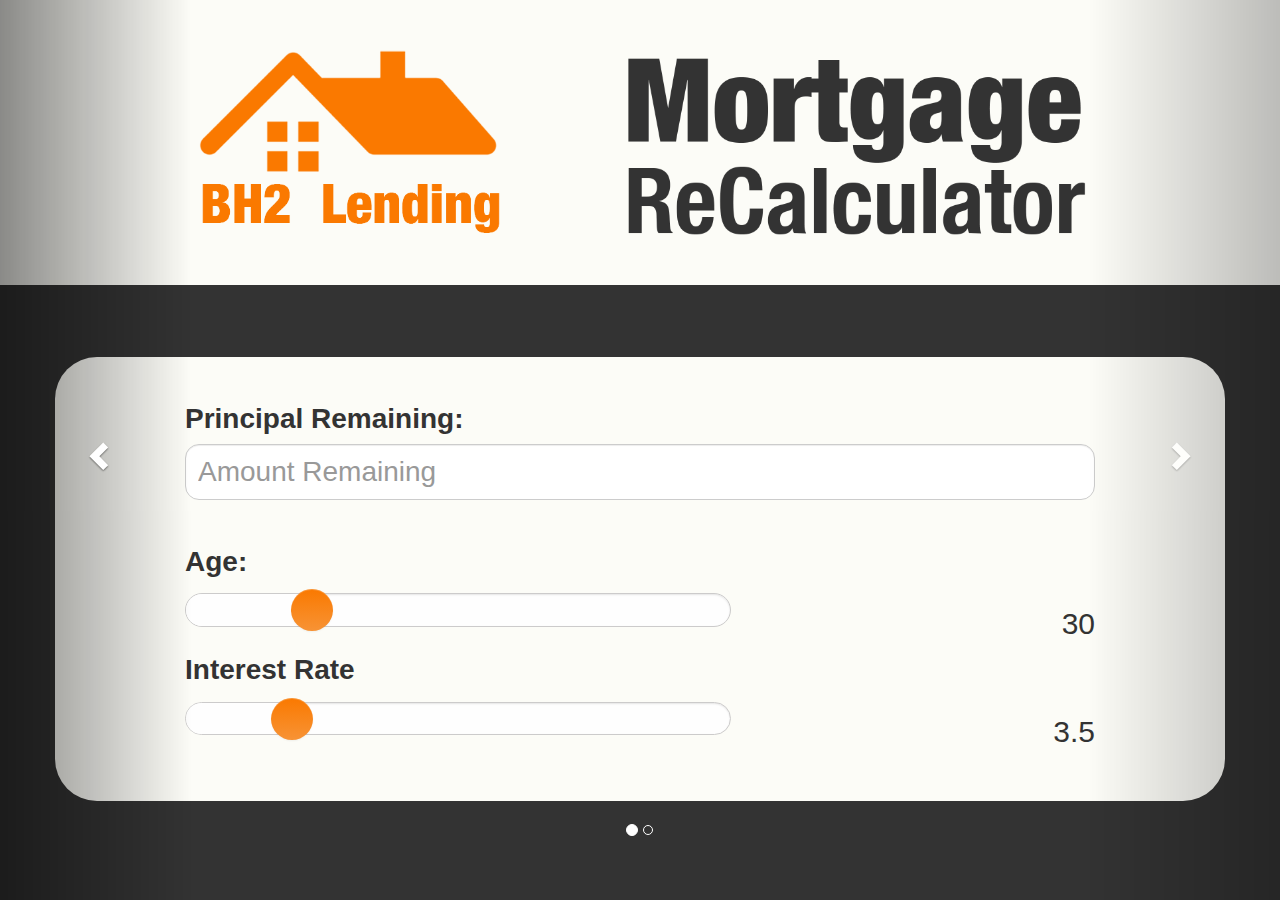
==== carousel.html @ 36e49b3e "styled carousel" ====
<!DOCTYPE html>
<html>
<head>
  <link href="css/bootstrap.css" rel="stylesheet" type="text/css">
  <link rel="stylesheet" href="css/bootstrap-slider.css">
  <link href="css/style.css" rel="stylesheet" type="text/css">
  <script src="js/jquery-1.12.2.js"></script>
  <script src="js/bootstrap-slider.js"></script>
  <script src="js/scripts.js"></script>
  <title>Mortgage ReCalculator</title>
</head>
<body>


  <!--  header start -->
  <div class="jumbotron" id="headerjumbo">
    <img src="img/logo2.png" id="logo">
  </div>
  <!-- header end -->


  

    <!-- begin carousel -->

    <div id="mortgageCarousel" class="carousel slide" data-ride="carousel">
      <!-- Indicators -->
      <ol class="carousel-indicators">
        <li data-target="#mortgageCarousel" data-slide-to="0" class="active"></li>
        <li data-target="#mortgageCarousel" data-slide-to="1"></li>

      </ol>

      <!-- Wrapper for slides -->
      <div class="carousel-inner" role="listbox">

        <div class="item active">
          <!-- mortgate recalc -->
          <div class="container">
            <form class="form" id="myform">
              <div class="form-group">
                <label for="name" id="principalLabel" class="control-label">Principal Remaining:</label>
                <input id="principal" type="text" class="inputs form-control" placeholder="Amount Remaining">

              </div>
              <div class="form-group">
                <label for="points">Age:</label>
                <br>
                <input id="age" data-slider-id='ageslider' type="text" class="inputs" data-slider-min="18" data-slider-max="75" data-slider-step="1" data-slider-value="30"/>
                <h2 id="agevalue" class="pull-right">
                  </h2>
                  </div>
                  <div class="form-group">
                    <label for="points">Interest Rate</label>
                    <br>
                    <input id="ir" data-slider-id='irslider' type="text" class="inputs" data-slider-min="0" data-slider-max="20" data-slider-step=".1" data-slider-value="3.5"/>
                    <h2 id="irvalue" class="pull-right">
                    </h2>
                  </div>

                </form>
             </div>
            </div>
            <div class="item">
            <div class="container">
              <img src="img/jack3.jpg">
              <div class="carousel-caption">
            </div>
              </div>
            </div>
          </div>
        </div>

        <!-- carousel Controls -->
        <div id="carouselcontrol">
        <a class="left carousel-control" href="#mortgageCarousel" role="button" data-slide="prev">
          <span class="glyphicon glyphicon-chevron-left" aria-hidden="true"></span>
          <span class="sr-only">Previous</span>
        </a>
        <a class="right carousel-control" href="#mortgageCarousel" role="button" data-slide="next">
          <span class="glyphicon glyphicon-chevron-right" aria-hidden="true"></span>
          <span class="sr-only">Next</span>
        </a>
        </div>
      </div>
      <!-- end carousel -->




      <script src="js/bootstrap.js"></script>
    </div>

  </body>

  </html>
---- css/style.css ----
body{
	background-color: #333;
}

h1{
	text-align: center;
}
#logo{
	width: 70%;
	margin: auto;
}
img{
	width: 100%;
}
#headerjumbo{
	text-align: center;
	background-color: #fcfcf7;
}
.container{
	padding-top: 3em;
	padding-bottom: 3em;
	background-color: #fcfcf7;
	border-radius: 3em;
	margin-top: 3em;
	margin-bottom: 5em;
}
 form{
	max-width: 65em;
	margin: auto;
}
.btn-lg{
	padding: .5em;
	font-size: 1.8em;
}
.myhidden{
	display: none;
}
.row{
	margin-bottom: 1em;
	margin-top: 1em;
}
#contents{
	margin: 1em;
}
#typesinput{
	max-width: 30em;
	width: 50%;
	margin-right: 2em;
}
#types{
	width: 50%;
	margin-right: 1em;
}
.col-md-4{
	padding: 1em;
}
.inputs{
	border-radius: .5em;
}
#principal, #ex1, #payment{
	font-size: 2em;
	height: 2em;
}
.slider.slider-horizontal .slider-track {
	height: 2.4em;
  	width: 100%;
}
.slider-handle {
	 width: 3em;
  	height: 3em;
}
.form-group{
	margin-bottom: 3em;
}
label{
	font-size: 2em;
}
.btn-mycolor{
	color: #fcfcf7;
	background-color: #fa7900;
	border: #fa7900 thick solid;
}
.btn-mycolor:hover{
	color: #fa7900;
	background-color: #fcfcf7;
	border: #fa7900 thick solid;
}
#midrow{
	margin-bottom: 2em;
}
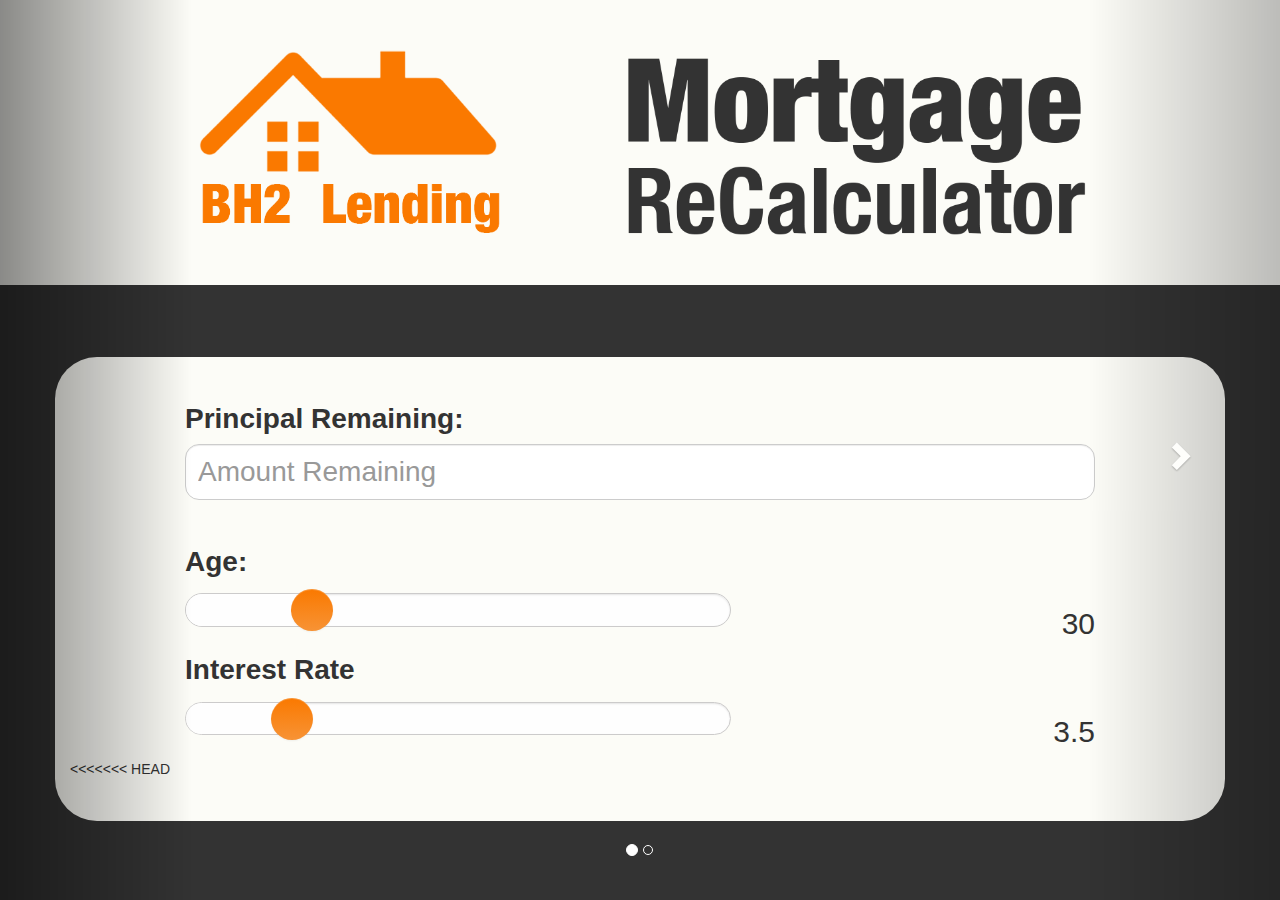
==== commit f002eda7: "Merge remote-tracking branch 'origin/carousel' into carousel" ====
--- a/carousel.html
+++ b/carousel.html
@@ -1,6 +1,7 @@
 <!DOCTYPE html>
 <html>
 <head>
+  <link href="css/bootstrap-theme.css" rel="stylesheet" type="text/css">
   <link href="css/bootstrap.css" rel="stylesheet" type="text/css">
   <link rel="stylesheet" href="css/bootstrap-slider.css">
   <link href="css/style.css" rel="stylesheet" type="text/css">
@@ -59,10 +60,19 @@
                   </div>
 
                 </form>
+<<<<<<< HEAD
              </div>
             </div>
             <div class="item">
             <div class="container">
+=======
+
+              </div>
+              <!-- recalc end -->
+            </div>
+
+            <div class="item">
+>>>>>>> origin/carousel
               <img src="img/jack3.jpg">
               <div class="carousel-caption">
             </div>
@@ -74,7 +84,7 @@
         <!-- carousel Controls -->
         <div id="carouselcontrol">
         <a class="left carousel-control" href="#mortgageCarousel" role="button" data-slide="prev">
-          <span class="glyphicon glyphicon-chevron-left" aria-hidden="true"></span>
+          <span class="glyphicon" aria-hidden="true"></span>
           <span class="sr-only">Previous</span>
         </a>
         <a class="right carousel-control" href="#mortgageCarousel" role="button" data-slide="next">
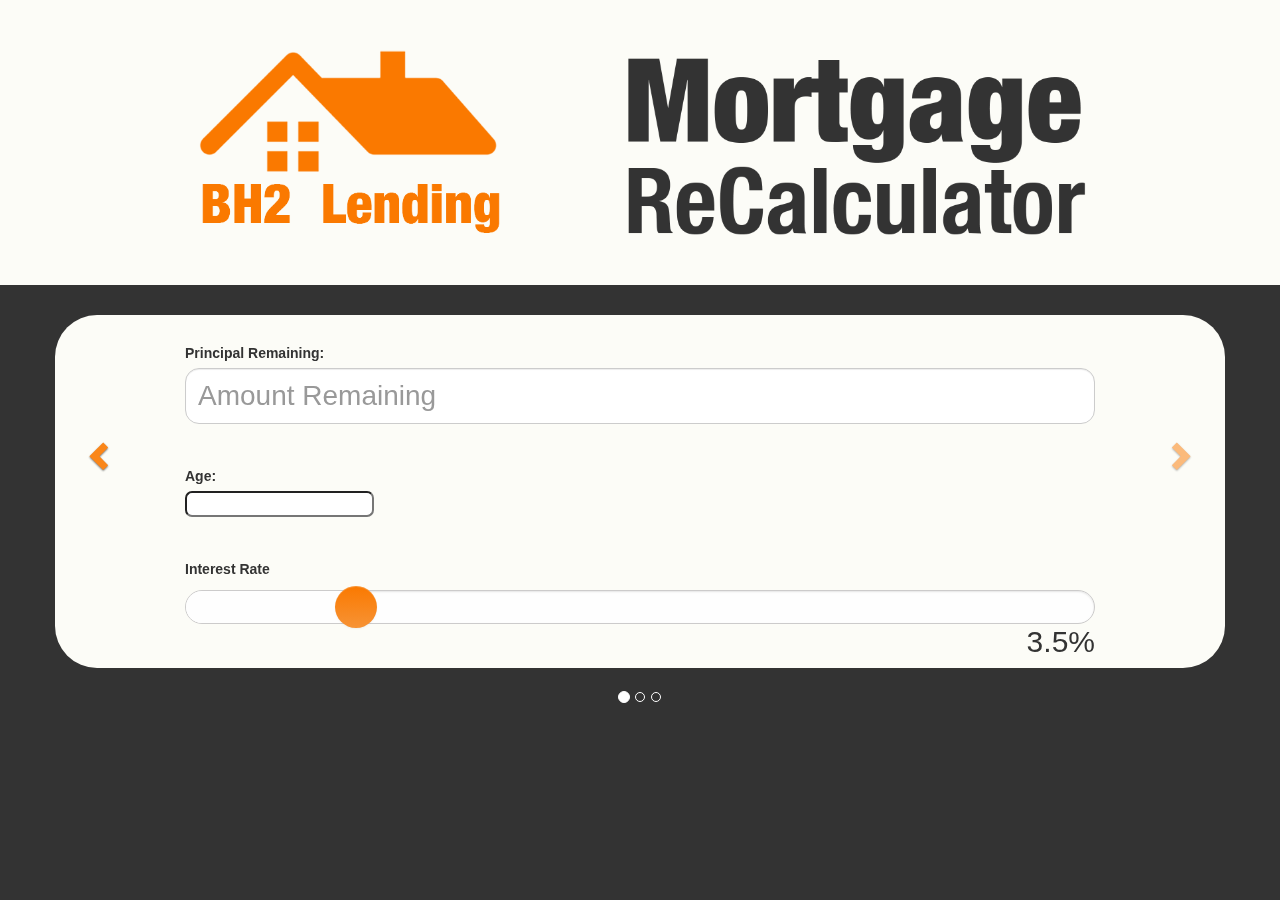
==== commit 5bb7b5e9: "updated carousel" ====
--- a/carousel.html
+++ b/carousel.html
@@ -4,10 +4,10 @@
   <link href="css/bootstrap-theme.css" rel="stylesheet" type="text/css">
   <link href="css/bootstrap.css" rel="stylesheet" type="text/css">
   <link rel="stylesheet" href="css/bootstrap-slider.css">
-  <link href="css/style.css" rel="stylesheet" type="text/css">
+  <link href="css/styleC.css" rel="stylesheet" type="text/css">
   <script src="js/jquery-1.12.2.js"></script>
   <script src="js/bootstrap-slider.js"></script>
-  <script src="js/scripts.js"></script>
+  <script src="js/scriptsC.js"></script>
   <title>Mortgage ReCalculator</title>
 </head>
 <body>
@@ -20,87 +20,94 @@
   <!-- header end -->
 
 
-  
 
-    <!-- begin carousel -->
 
-    <div id="mortgageCarousel" class="carousel slide" data-ride="carousel">
-      <!-- Indicators -->
-      <ol class="carousel-indicators">
-        <li data-target="#mortgageCarousel" data-slide-to="0" class="active"></li>
-        <li data-target="#mortgageCarousel" data-slide-to="1"></li>
+  <!-- begin carousel -->
 
-      </ol>
+  <div id="mortgageCarousel" class="carousel slide" data-ride="carousel">
+    <!-- Indicators -->
+    <ol class="carousel-indicators">
+      <li data-target="#mortgageCarousel" data-slide-to="0" class="active"></li>
+      <li data-target="#mortgageCarousel" data-slide-to="1"></li>
+      <li data-target="#mortgageCarousel" data-slide-to="1"></li>
 
-      <!-- Wrapper for slides -->
-      <div class="carousel-inner" role="listbox">
+    </ol>
 
-        <div class="item active">
-          <!-- mortgate recalc -->
-          <div class="container">
-            <form class="form" id="myform">
-              <div class="form-group">
-                <label for="name" id="principalLabel" class="control-label">Principal Remaining:</label>
-                <input id="principal" type="text" class="inputs form-control" placeholder="Amount Remaining">
+    <!-- Wrapper for slides -->
+    <div class="carousel-inner" role="listbox">
 
-              </div>
-              <div class="form-group">
-                <label for="points">Age:</label>
-                <br>
-                <input id="age" data-slider-id='ageslider' type="text" class="inputs" data-slider-min="18" data-slider-max="75" data-slider-step="1" data-slider-value="30"/>
-                <h2 id="agevalue" class="pull-right">
-                  </h2>
-                  </div>
-                  <div class="form-group">
-                    <label for="points">Interest Rate</label>
-                    <br>
-                    <input id="ir" data-slider-id='irslider' type="text" class="inputs" data-slider-min="0" data-slider-max="20" data-slider-step=".1" data-slider-value="3.5"/>
-                    <h2 id="irvalue" class="pull-right">
-                    </h2>
-                  </div>
-
-                </form>
-<<<<<<< HEAD
-             </div>
+      <div class="item active">
+        <!-- mortgate recalc -->
+        <div class="container">
+          <form class="form" id="myform">
+            <div class="form-group">
+              <label for="name" id="principalLabel" class="control-label">Principal Remaining:</label>
+              <input id="principal" type="text" class="inputs form-control" placeholder="Amount Remaining">
             </div>
-            <div class="item">
-            <div class="container">
-=======
-
-              </div>
-              <!-- recalc end -->
+            <div class="form-group">
+              <label for="points">Age:</label>
+              <br>
+              <input id="age" data-slider-id='ageslider' type="text" class="inputs" data-slider-min="18" data-slider-max="75" data-slider-step="1" data-slider-value="30"/>
+              <h2 id="agevalue" class="pull-right">
+              </h2>
             </div>
-
-            <div class="item">
->>>>>>> origin/carousel
-              <img src="img/jack3.jpg">
-              <div class="carousel-caption">
+            <div class="form-group">
+              <label for="points">Interest Rate</label>
+              <br>
+              <input id="ir" data-slider-id='irslider' type="text" class="inputs" data-slider-min="0" data-slider-max="20" data-slider-step=".1" data-slider-value="3.5"/>
+              <h2 id="irvalue" class="pull-right">
+              </h2>
             </div>
-              </div>
-            </div>
-          </div>
+          </form>
         </div>
 
-        <!-- carousel Controls -->
-        <div id="carouselcontrol">
-        <a class="left carousel-control" href="#mortgageCarousel" role="button" data-slide="prev">
-          <span class="glyphicon" aria-hidden="true"></span>
-          <span class="sr-only">Previous</span>
-        </a>
-        <a class="right carousel-control" href="#mortgageCarousel" role="button" data-slide="next">
-          <span class="glyphicon glyphicon-chevron-right" aria-hidden="true"></span>
-          <span class="sr-only">Next</span>
-        </a>
+      </div>
+
+
+
+      <div class="item">
+        <div class="container">
+        <img src="img/jack3.jpg">
+
+        </div>
+
+        <div class="carousel-caption">hey this is it
+        </div>
+
+      </div>
+
+
+      <div class="item">
+        <img src="img/jack3.jpg">
+        <div class="carousel-caption">
         </div>
       </div>
-      <!-- end carousel -->
+
+
+    </div>
+  </div>
+
+
+  <!-- carousel Controls -->
+  <div id="carouselcontrol">
+    <a class="left carousel-control" href="#mortgageCarousel" role="button" data-slide="prev">
+      <span class="glyphicon glyphicon-chevron-left" aria-hidden="true"></span>
+      <span class="sr-only">Previous</span>
+    </a>
+    <a class="right carousel-control" href="#mortgageCarousel" role="button" data-slide="next">
+      <span class="glyphicon glyphicon-chevron-right" aria-hidden="true"></span>
+      <span class="sr-only">Next</span>
+    </a>
+  </div>
+</div>
+<!-- end carousel -->
 
 
 
 
-      <script src="js/bootstrap.js"></script>
-    </div>
+<script src="js/bootstrap.js"></script>
+</div>
 
-  </body>
+</body>
 
-  </html>
+</html>
--- a/css/styleC.css
+++ b/css/styleC.css
@@ -0,0 +1,79 @@
+body{
+	background-color: #333;
+}
+
+h1{
+	text-align: center;
+}
+#logo{
+	width: 70%;
+	margin: auto;
+}
+img{
+	width: 100%;
+}
+#headerjumbo{
+	text-align: center;
+	background-color: #fcfcf7;
+}
+.container{
+	padding-top: 2em;
+	background-color: #fcfcf7;
+	border-radius: 3em;
+	margin-bottom: 5em;
+}
+ form{
+	max-width: 65em;
+	margin: auto;
+}
+.btn-lg{
+	padding: .5em;
+	font-size: 1.8em;
+}
+.myhidden{
+	display: none;
+}
+.row{
+	margin-bottom: 1em;
+	margin-top: 1em;
+}
+#contents{
+	margin: 1em;
+}
+#typesinput{
+	max-width: 30em;
+	width: 50%;
+	margin-right: 2em;
+}
+#types{
+	width: 50%;
+	margin-right: 1em;
+}
+.col-md-4{
+	padding: 1em;
+}
+.inputs{
+	border-radius: .5em;
+}
+.carousel-control.left, .carousel-control.right {
+    background-image: none
+}
+.glyphicon{
+	color: #fa7900;
+}
+
+#principal, #ex1{
+	font-size: 2em;
+	height: 2em;
+}
+.slider.slider-horizontal .slider-track {
+	  height: 2.4em;
+  	width: 100%;
+}
+.slider-handle {
+	  width: 3em;
+  height: 3em;
+}
+.form-group{
+	margin-bottom: 3em;
+}
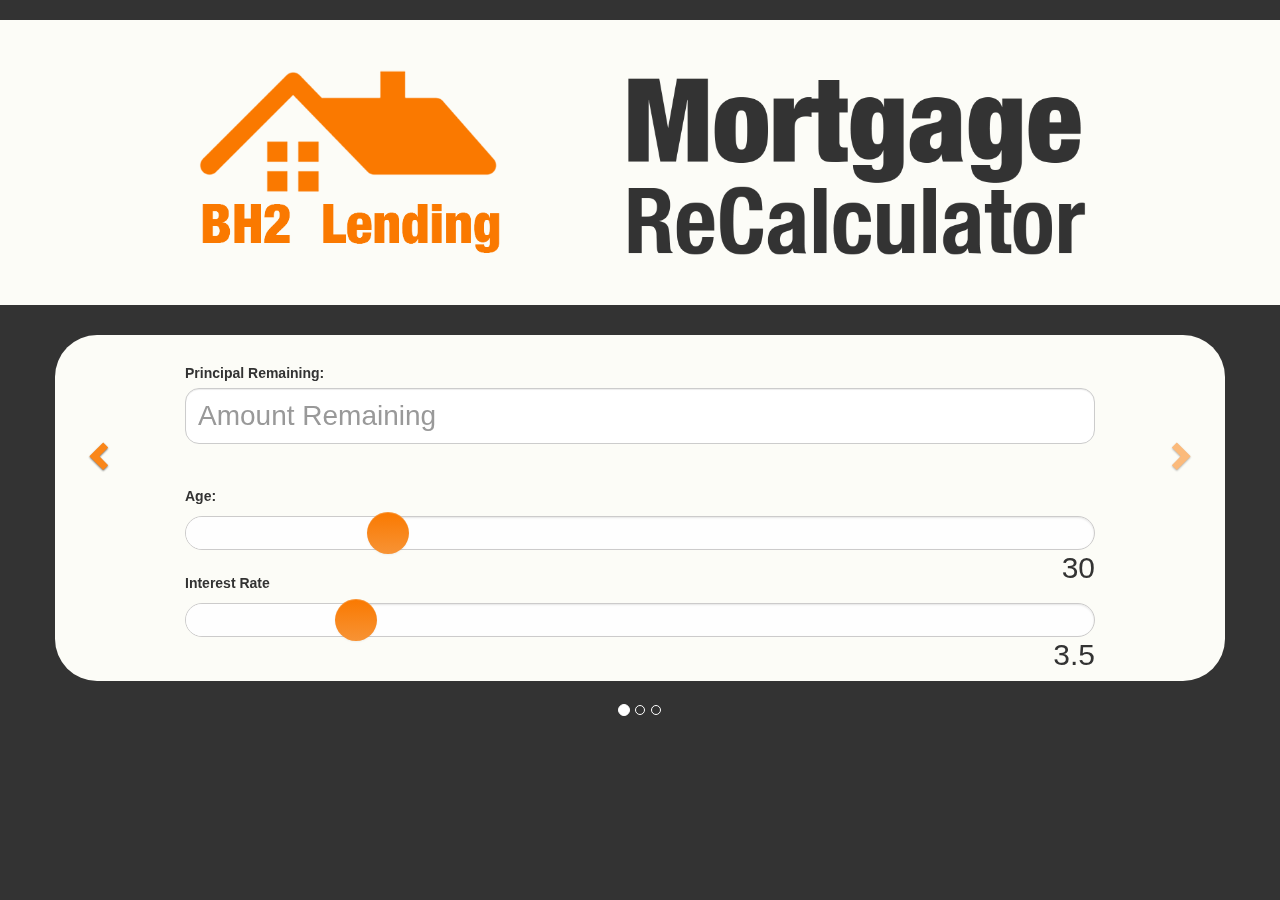
==== commit 8454ad16: "implemented carousel" ====
--- a/carousel.html
+++ b/carousel.html
@@ -1,4 +1,4 @@
-<!DOCTYPE html>
+<<!DOCTYPE html>
 <html>
 <head>
   <link href="css/bootstrap-theme.css" rel="stylesheet" type="text/css">
@@ -85,10 +85,9 @@
 
 
     </div>
+
   </div>
-
-
-  <!-- carousel Controls -->
+     <!-- carousel Controls -->
   <div id="carouselcontrol">
     <a class="left carousel-control" href="#mortgageCarousel" role="button" data-slide="prev">
       <span class="glyphicon glyphicon-chevron-left" aria-hidden="true"></span>
@@ -102,6 +101,8 @@
 </div>
 <!-- end carousel -->
 
+ 
+
 
 
 
@@ -111,3 +112,4 @@
 </body>
 
 </html>
+Status API Training Shop Blog About
--- a/css/styleC.css
+++ b/css/styleC.css
@@ -76,4 +76,4 @@
 }
 .form-group{
 	margin-bottom: 3em;
-}
+}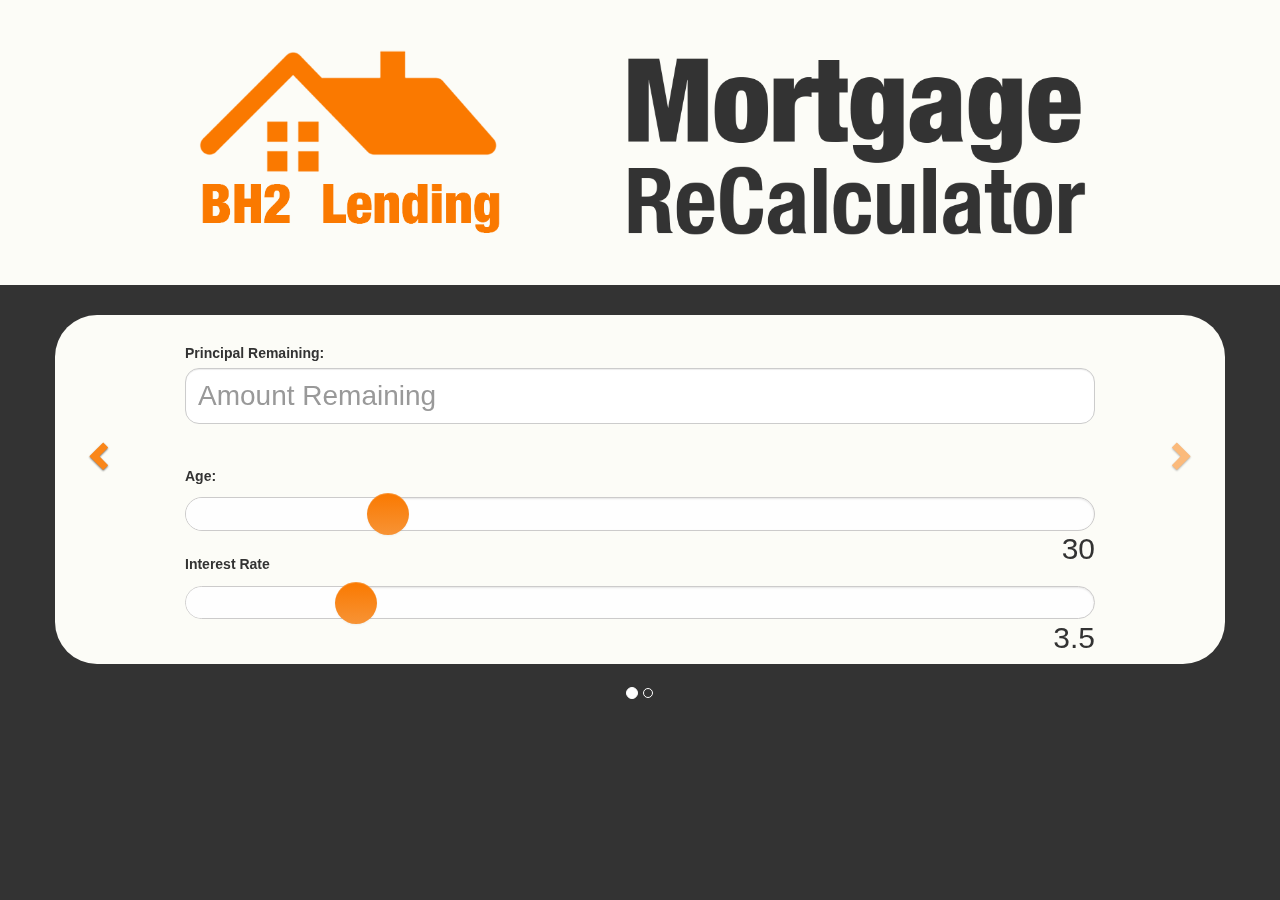
==== commit f1bd756a: "something" ====
--- a/carousel.html
+++ b/carousel.html
@@ -1,4 +1,4 @@
-<<!DOCTYPE html>
+<!DOCTYPE html>
 <html>
 <head>
   <link href="css/bootstrap-theme.css" rel="stylesheet" type="text/css">
@@ -22,94 +22,85 @@
 
 
 
-  <!-- begin carousel -->
+    <!-- begin carousel -->
 
-  <div id="mortgageCarousel" class="carousel slide" data-ride="carousel">
-    <!-- Indicators -->
-    <ol class="carousel-indicators">
-      <li data-target="#mortgageCarousel" data-slide-to="0" class="active"></li>
-      <li data-target="#mortgageCarousel" data-slide-to="1"></li>
-      <li data-target="#mortgageCarousel" data-slide-to="1"></li>
+    <div id="mortgageCarousel" class="carousel slide" data-ride="carousel">
+      <!-- Indicators -->
+      <ol class="carousel-indicators">
+        <li data-target="#mortgageCarousel" data-slide-to="0" class="active"></li>
+        <li data-target="#mortgageCarousel" data-slide-to="1"></li>
 
-    </ol>
+      </ol>
 
-    <!-- Wrapper for slides -->
-    <div class="carousel-inner" role="listbox">
+      <!-- Wrapper for slides -->
+      <div class="carousel-inner" role="listbox">
 
-      <div class="item active">
-        <!-- mortgate recalc -->
-        <div class="container">
-          <form class="form" id="myform">
-            <div class="form-group">
-              <label for="name" id="principalLabel" class="control-label">Principal Remaining:</label>
-              <input id="principal" type="text" class="inputs form-control" placeholder="Amount Remaining">
+        <div class="item active">
+          <!-- mortgate recalc -->
+          <div class="container">
+            <form class="form" id="myform">
+              <div class="form-group">
+                <label for="name" id="principalLabel" class="control-label">Principal Remaining:</label>
+                <input id="principal" type="text" class="inputs form-control" placeholder="Amount Remaining">
+
+              </div>
+              <div class="form-group">
+                <label for="points">Age:</label>
+                <br>
+                <input id="age" data-slider-id='ageslider' type="text" class="inputs" data-slider-min="18" data-slider-max="75" data-slider-step="1" data-slider-value="30"/>
+                <h2 id="agevalue" class="pull-right">
+                  </h2>
+                  </div>
+                  <div class="form-group">
+                    <label for="points">Interest Rate</label>
+                    <br>
+                    <input id="ir" data-slider-id='irslider' type="text" class="inputs" data-slider-min="0" data-slider-max="20" data-slider-step=".1" data-slider-value="3.5"/>
+                    <h2 id="irvalue" class="pull-right">
+                    </h2>
+                  </div>
+
+                </form>
+
+             </div>
             </div>
-            <div class="form-group">
-              <label for="points">Age:</label>
-              <br>
-              <input id="age" data-slider-id='ageslider' type="text" class="inputs" data-slider-min="18" data-slider-max="75" data-slider-step="1" data-slider-value="30"/>
-              <h2 id="agevalue" class="pull-right">
-              </h2>
+            <div class="item">
+            <div class="container">
+
+
+              </div>
+              <!-- recalc end -->
             </div>
-            <div class="form-group">
-              <label for="points">Interest Rate</label>
-              <br>
-              <input id="ir" data-slider-id='irslider' type="text" class="inputs" data-slider-min="0" data-slider-max="20" data-slider-step=".1" data-slider-value="3.5"/>
-              <h2 id="irvalue" class="pull-right">
-              </h2>
+
+            <div class="item">
+
+              <img src="img/jack3.jpg">
+              <div class="carousel-caption">
             </div>
-          </form>
+              </div>
+            </div>
+          </div>
         </div>
 
-      </div>
-
-
-
-      <div class="item">
-        <div class="container">
-        <img src="img/jack3.jpg">
-
-        </div>
-
-        <div class="carousel-caption">hey this is it
-        </div>
-
-      </div>
-
-
-      <div class="item">
-        <img src="img/jack3.jpg">
-        <div class="carousel-caption">
+        <!-- carousel Controls -->
+        <div id="carouselcontrol">
+        <a class="left carousel-control" href="#mortgageCarousel" role="button" data-slide="prev">
+          <span class="glyphicon glyphicon-chevron-left" aria-hidden="true"></span>
+          <span class="sr-only">Previous</span>
+        </a>
+        <a class="right carousel-control" href="#mortgageCarousel" role="button" data-slide="next">
+          <span class="glyphicon glyphicon-chevron-right" aria-hidden="true"></span>
+          <span class="sr-only">Next</span>
+        </a>
         </div>
       </div>
-
-
-    </div>
-
-  </div>
-     <!-- carousel Controls -->
-  <div id="carouselcontrol">
-    <a class="left carousel-control" href="#mortgageCarousel" role="button" data-slide="prev">
-      <span class="glyphicon glyphicon-chevron-left" aria-hidden="true"></span>
-      <span class="sr-only">Previous</span>
-    </a>
-    <a class="right carousel-control" href="#mortgageCarousel" role="button" data-slide="next">
-      <span class="glyphicon glyphicon-chevron-right" aria-hidden="true"></span>
-      <span class="sr-only">Next</span>
-    </a>
-  </div>
-</div>
-<!-- end carousel -->
-
- 
+      <!-- end carousel -->
 
 
 
 
-<script src="js/bootstrap.js"></script>
-</div>
+      <script src="js/bootstrap.js"></script>
+    </div>
 
-</body>
+  </body>
 
-</html>
-Status API Training Shop Blog About
+  </html>
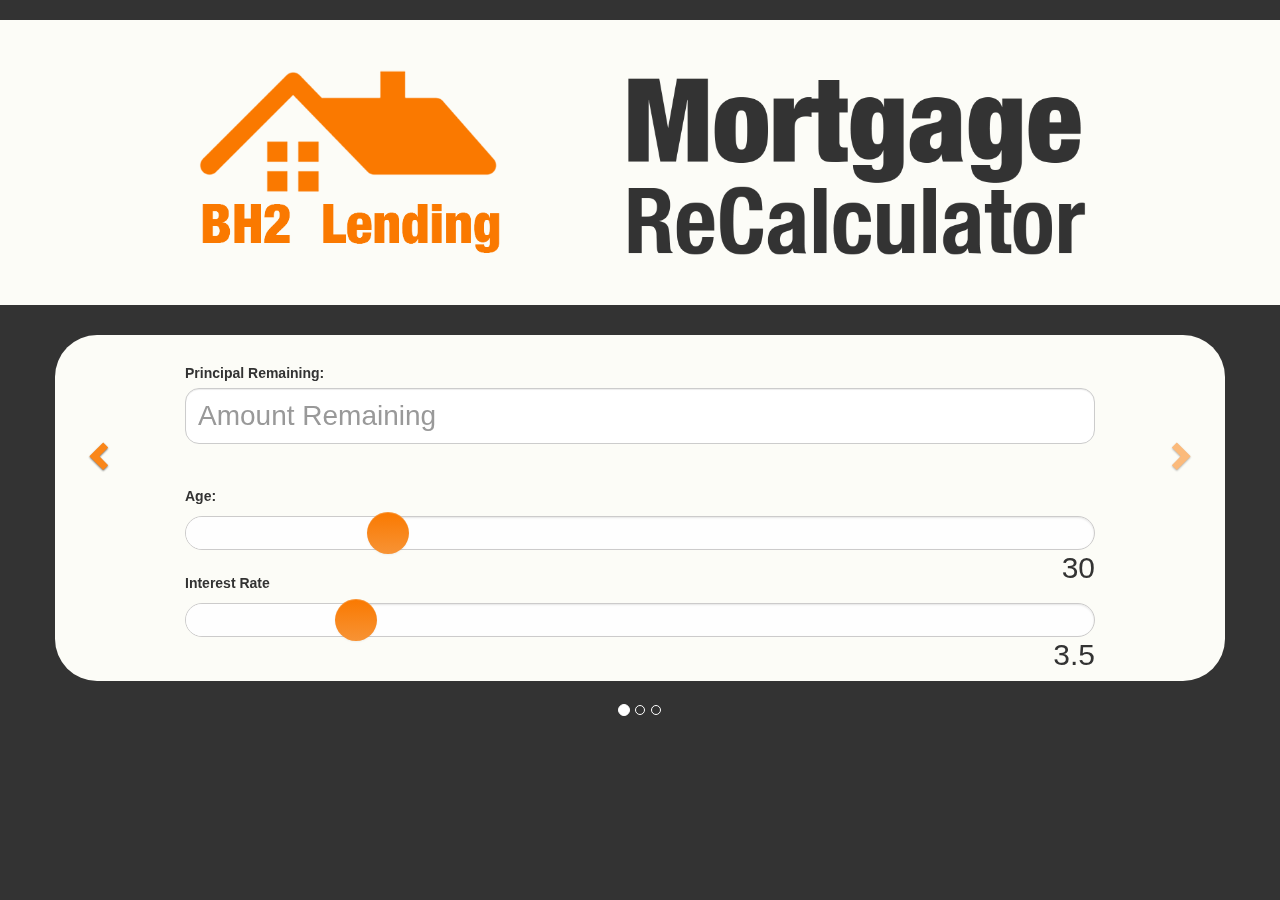
==== commit 3c00f9f3: "Merge branch 'master' into gh-pages" ====
--- a/carousel.html
+++ b/carousel.html
@@ -1,4 +1,4 @@
-<!DOCTYPE html>
+<<!DOCTYPE html>
 <html>
 <head>
   <link href="css/bootstrap-theme.css" rel="stylesheet" type="text/css">
@@ -22,85 +22,94 @@
 
 
 
-    <!-- begin carousel -->
+  <!-- begin carousel -->
 
-    <div id="mortgageCarousel" class="carousel slide" data-ride="carousel">
-      <!-- Indicators -->
-      <ol class="carousel-indicators">
-        <li data-target="#mortgageCarousel" data-slide-to="0" class="active"></li>
-        <li data-target="#mortgageCarousel" data-slide-to="1"></li>
+  <div id="mortgageCarousel" class="carousel slide" data-ride="carousel">
+    <!-- Indicators -->
+    <ol class="carousel-indicators">
+      <li data-target="#mortgageCarousel" data-slide-to="0" class="active"></li>
+      <li data-target="#mortgageCarousel" data-slide-to="1"></li>
+      <li data-target="#mortgageCarousel" data-slide-to="1"></li>
 
-      </ol>
+    </ol>
 
-      <!-- Wrapper for slides -->
-      <div class="carousel-inner" role="listbox">
+    <!-- Wrapper for slides -->
+    <div class="carousel-inner" role="listbox">
 
-        <div class="item active">
-          <!-- mortgate recalc -->
-          <div class="container">
-            <form class="form" id="myform">
-              <div class="form-group">
-                <label for="name" id="principalLabel" class="control-label">Principal Remaining:</label>
-                <input id="principal" type="text" class="inputs form-control" placeholder="Amount Remaining">
+      <div class="item active">
+        <!-- mortgate recalc -->
+        <div class="container">
+          <form class="form" id="myform">
+            <div class="form-group">
+              <label for="name" id="principalLabel" class="control-label">Principal Remaining:</label>
+              <input id="principal" type="text" class="inputs form-control" placeholder="Amount Remaining">
+            </div>
+            <div class="form-group">
+              <label for="points">Age:</label>
+              <br>
+              <input id="age" data-slider-id='ageslider' type="text" class="inputs" data-slider-min="18" data-slider-max="75" data-slider-step="1" data-slider-value="30"/>
+              <h2 id="agevalue" class="pull-right">
+              </h2>
+            </div>
+            <div class="form-group">
+              <label for="points">Interest Rate</label>
+              <br>
+              <input id="ir" data-slider-id='irslider' type="text" class="inputs" data-slider-min="0" data-slider-max="20" data-slider-step=".1" data-slider-value="3.5"/>
+              <h2 id="irvalue" class="pull-right">
+              </h2>
+            </div>
+          </form>
+        </div>
 
-              </div>
-              <div class="form-group">
-                <label for="points">Age:</label>
-                <br>
-                <input id="age" data-slider-id='ageslider' type="text" class="inputs" data-slider-min="18" data-slider-max="75" data-slider-step="1" data-slider-value="30"/>
-                <h2 id="agevalue" class="pull-right">
-                  </h2>
-                  </div>
-                  <div class="form-group">
-                    <label for="points">Interest Rate</label>
-                    <br>
-                    <input id="ir" data-slider-id='irslider' type="text" class="inputs" data-slider-min="0" data-slider-max="20" data-slider-step=".1" data-slider-value="3.5"/>
-                    <h2 id="irvalue" class="pull-right">
-                    </h2>
-                  </div>
-
-                </form>
-
-             </div>
-            </div>
-            <div class="item">
-            <div class="container">
+      </div>
 
 
-              </div>
-              <!-- recalc end -->
-            </div>
 
-            <div class="item">
+      <div class="item">
+        <div class="container">
+        <img src="img/jack3.jpg">
 
-              <img src="img/jack3.jpg">
-              <div class="carousel-caption">
-            </div>
-              </div>
-            </div>
-          </div>
         </div>
 
-        <!-- carousel Controls -->
-        <div id="carouselcontrol">
-        <a class="left carousel-control" href="#mortgageCarousel" role="button" data-slide="prev">
-          <span class="glyphicon glyphicon-chevron-left" aria-hidden="true"></span>
-          <span class="sr-only">Previous</span>
-        </a>
-        <a class="right carousel-control" href="#mortgageCarousel" role="button" data-slide="next">
-          <span class="glyphicon glyphicon-chevron-right" aria-hidden="true"></span>
-          <span class="sr-only">Next</span>
-        </a>
+        <div class="carousel-caption">hey this is it
+        </div>
+
+      </div>
+
+
+      <div class="item">
+        <img src="img/jack3.jpg">
+        <div class="carousel-caption">
         </div>
       </div>
-      <!-- end carousel -->
+
+
+    </div>
+
+  </div>
+     <!-- carousel Controls -->
+  <div id="carouselcontrol">
+    <a class="left carousel-control" href="#mortgageCarousel" role="button" data-slide="prev">
+      <span class="glyphicon glyphicon-chevron-left" aria-hidden="true"></span>
+      <span class="sr-only">Previous</span>
+    </a>
+    <a class="right carousel-control" href="#mortgageCarousel" role="button" data-slide="next">
+      <span class="glyphicon glyphicon-chevron-right" aria-hidden="true"></span>
+      <span class="sr-only">Next</span>
+    </a>
+  </div>
+</div>
+<!-- end carousel -->
+
+ 
 
 
 
 
-      <script src="js/bootstrap.js"></script>
-    </div>
+<script src="js/bootstrap.js"></script>
+</div>
 
-  </body>
+</body>
 
-  </html>
+</html>
+Status API Training Shop Blog About
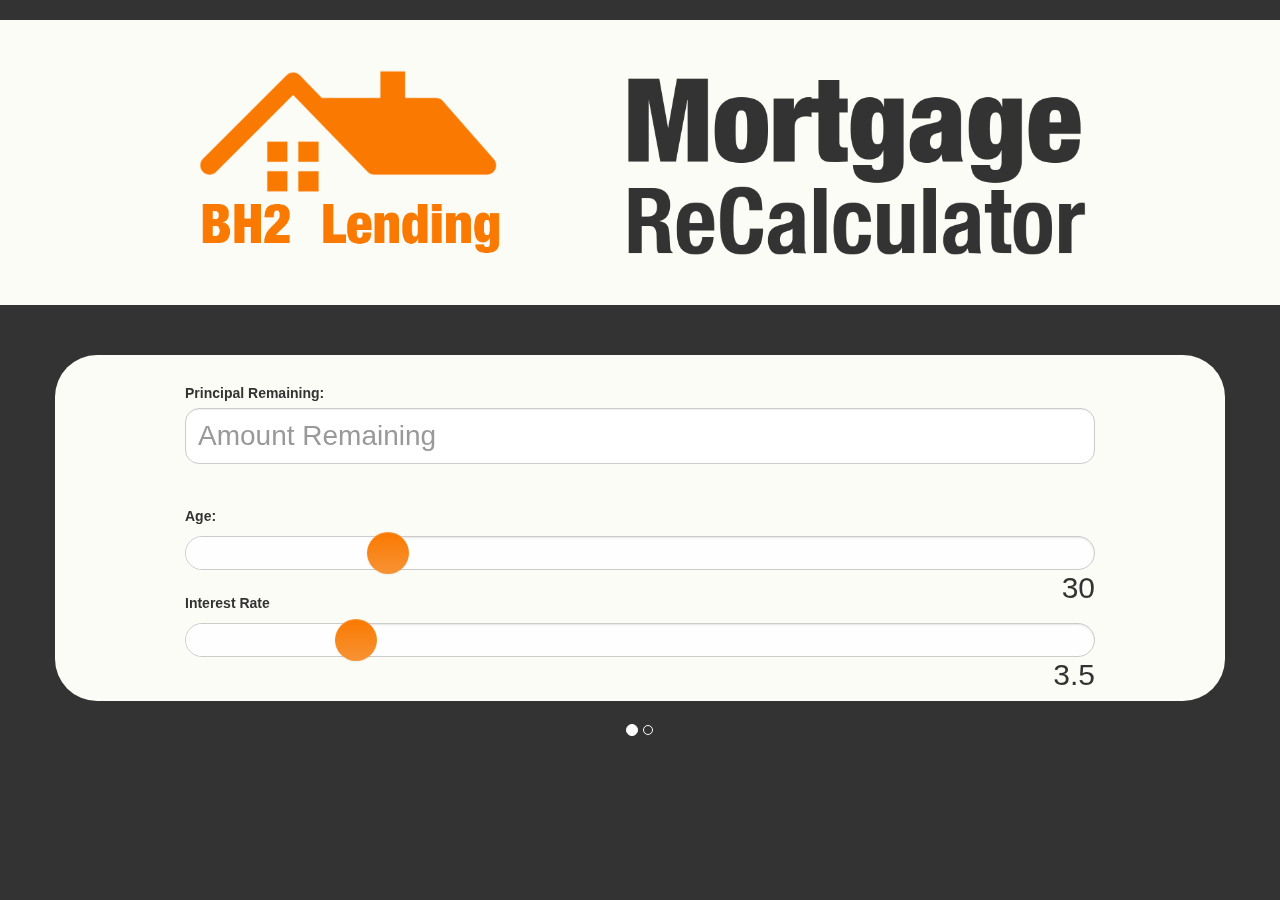
==== commit 94a030f9: "Merge branch 'master' into newcarousel" ====
--- a/carousel.html
+++ b/carousel.html
@@ -20,8 +20,63 @@
   <!-- header end -->
 
 
+<<<<<<< HEAD
 
 
+    <!-- begin carousel -->
+
+    <div id="mortgageCarousel" class="carousel slide" data-ride="carousel">
+      <!-- Indicators -->
+      <ol class="carousel-indicators">
+        <li data-target="#mortgageCarousel" data-slide-to="0" class="active"></li>
+        <li data-target="#mortgageCarousel" data-slide-to="1"></li>
+
+      </ol>
+
+      <!-- Wrapper for slides -->
+      <div class="carousel-inner" role="listbox">
+
+        <div class="item active">
+          <!-- mortgate recalc -->
+          <div class="container">
+            <form class="form" id="myform">
+              <div class="form-group">
+                <label for="name" id="principalLabel" class="control-label">Principal Remaining:</label>
+                <input id="principal" type="text" class="inputs form-control" placeholder="Amount Remaining">
+
+              </div>
+              <div class="form-group">
+                <label for="points">Age:</label>
+                <br>
+                <input id="age" data-slider-id='ageslider' type="text" class="inputs" data-slider-min="18" data-slider-max="75" data-slider-step="1" data-slider-value="30"/>
+                <h2 id="agevalue" class="pull-right">
+                  </h2>
+                  </div>
+                  <div class="form-group">
+                    <label for="points">Interest Rate</label>
+                    <br>
+                    <input id="ir" data-slider-id='irslider' type="text" class="inputs" data-slider-min="0" data-slider-max="20" data-slider-step=".1" data-slider-value="3.5"/>
+                    <h2 id="irvalue" class="pull-right">
+                    </h2>
+                  </div>
+
+                </form>
+
+             </div>
+            </div>
+            <div class="item">
+            <div class="container">
+
+=======
+>>>>>>> master
+
+
+<<<<<<< HEAD
+            <div class="item">
+
+              <img src="img/jack3.jpg">
+              <div class="carousel-caption">
+=======
   <!-- begin carousel -->
 
   <div id="mortgageCarousel" class="carousel slide" data-ride="carousel">
@@ -50,6 +105,7 @@
               <input id="age" data-slider-id='ageslider' type="text" class="inputs" data-slider-min="18" data-slider-max="75" data-slider-step="1" data-slider-value="30"/>
               <h2 id="agevalue" class="pull-right">
               </h2>
+>>>>>>> master
             </div>
             <div class="form-group">
               <label for="points">Interest Rate</label>
@@ -61,6 +117,18 @@
           </form>
         </div>
 
+<<<<<<< HEAD
+        <!-- carousel Controls -->
+        <div id="carouselcontrol">
+        <a class="left carousel-control" href="#mortgageCarousel" role="button" data-slide="prev">
+          <span class="glyphicon glyphicon-chevron-left" aria-hidden="true"></span>
+          <span class="sr-only">Previous</span>
+        </a>
+        <a class="right carousel-control" href="#mortgageCarousel" role="button" data-slide="next">
+          <span class="glyphicon glyphicon-chevron-right" aria-hidden="true"></span>
+          <span class="sr-only">Next</span>
+        </a>
+=======
       </div>
 
 
@@ -69,6 +137,7 @@
         <div class="container">
         <img src="img/jack3.jpg">
 
+>>>>>>> master
         </div>
 
         <div class="carousel-caption">hey this is it
